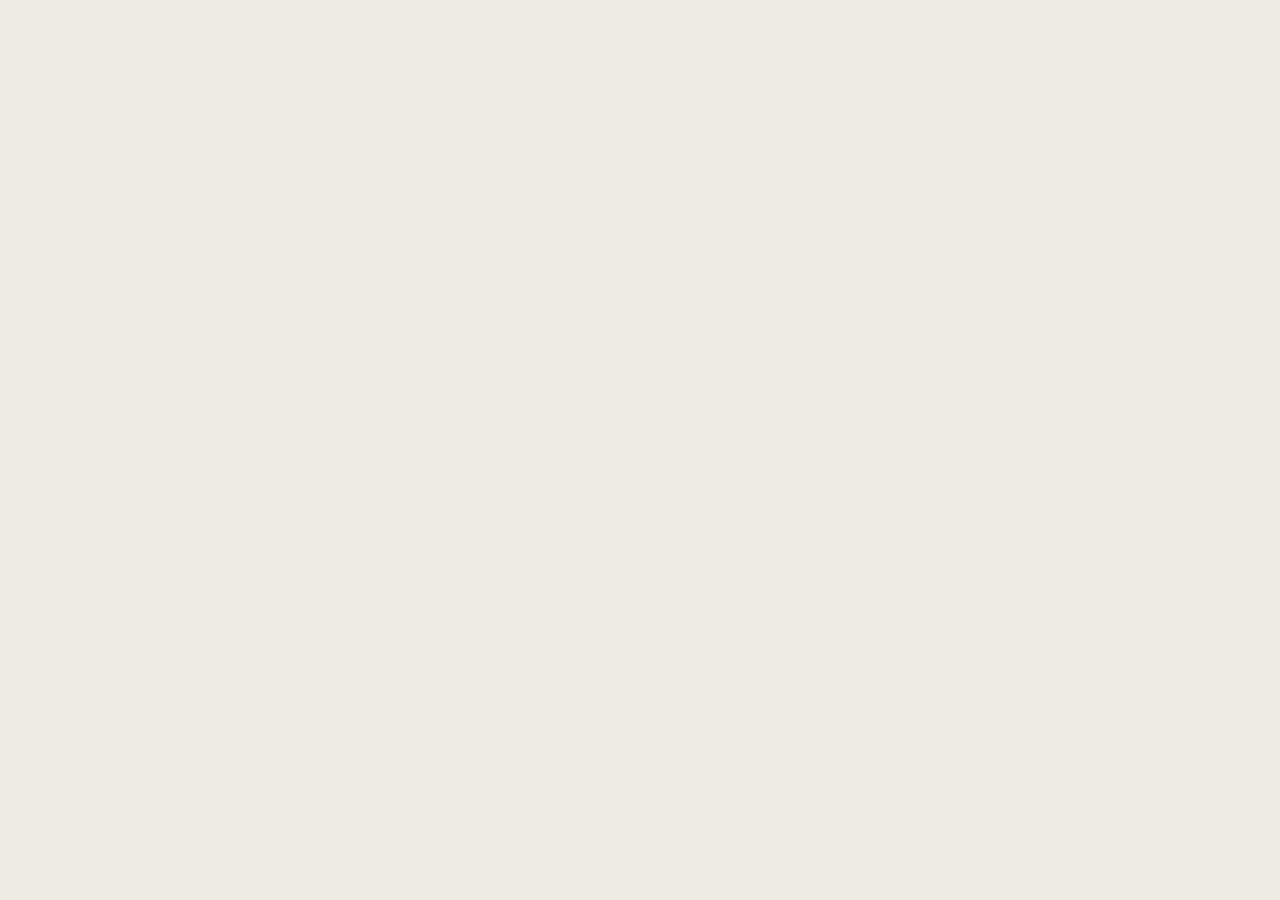
==== about.html @ 0c4e7641 "changes" ====
<!DOCTYPE html>
<html lang="ru">
<head>
    <meta charset="UTF-8">
    <meta name="viewport" content="width=device-width, initial-scale=1.0">
    <title>Document</title>
    <link rel="stylesheet" href="./css/style.css">
</head>
<body>

</body>
</html>
---- css/style.css ----
@import"reset.css";
@import "content.css";
@import "nav.css";
@import "fonts.css";
@import"index.css";
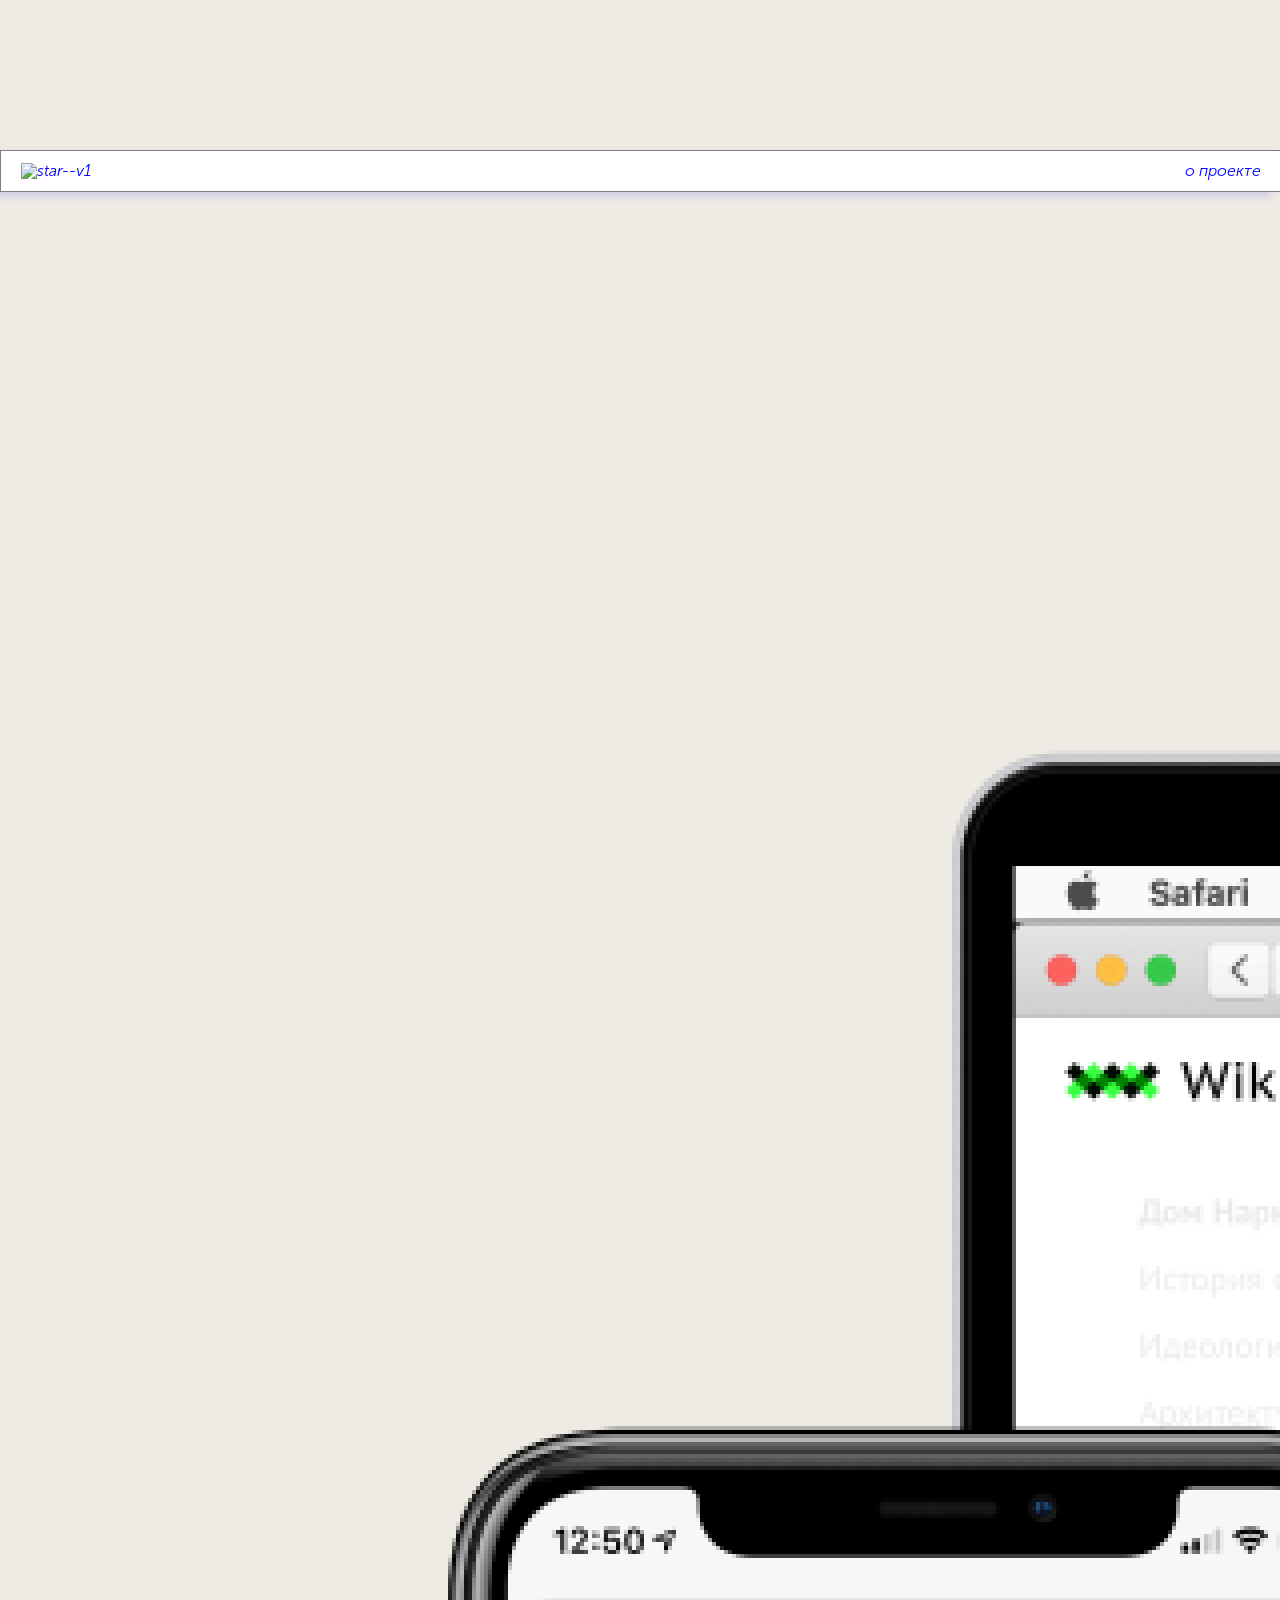
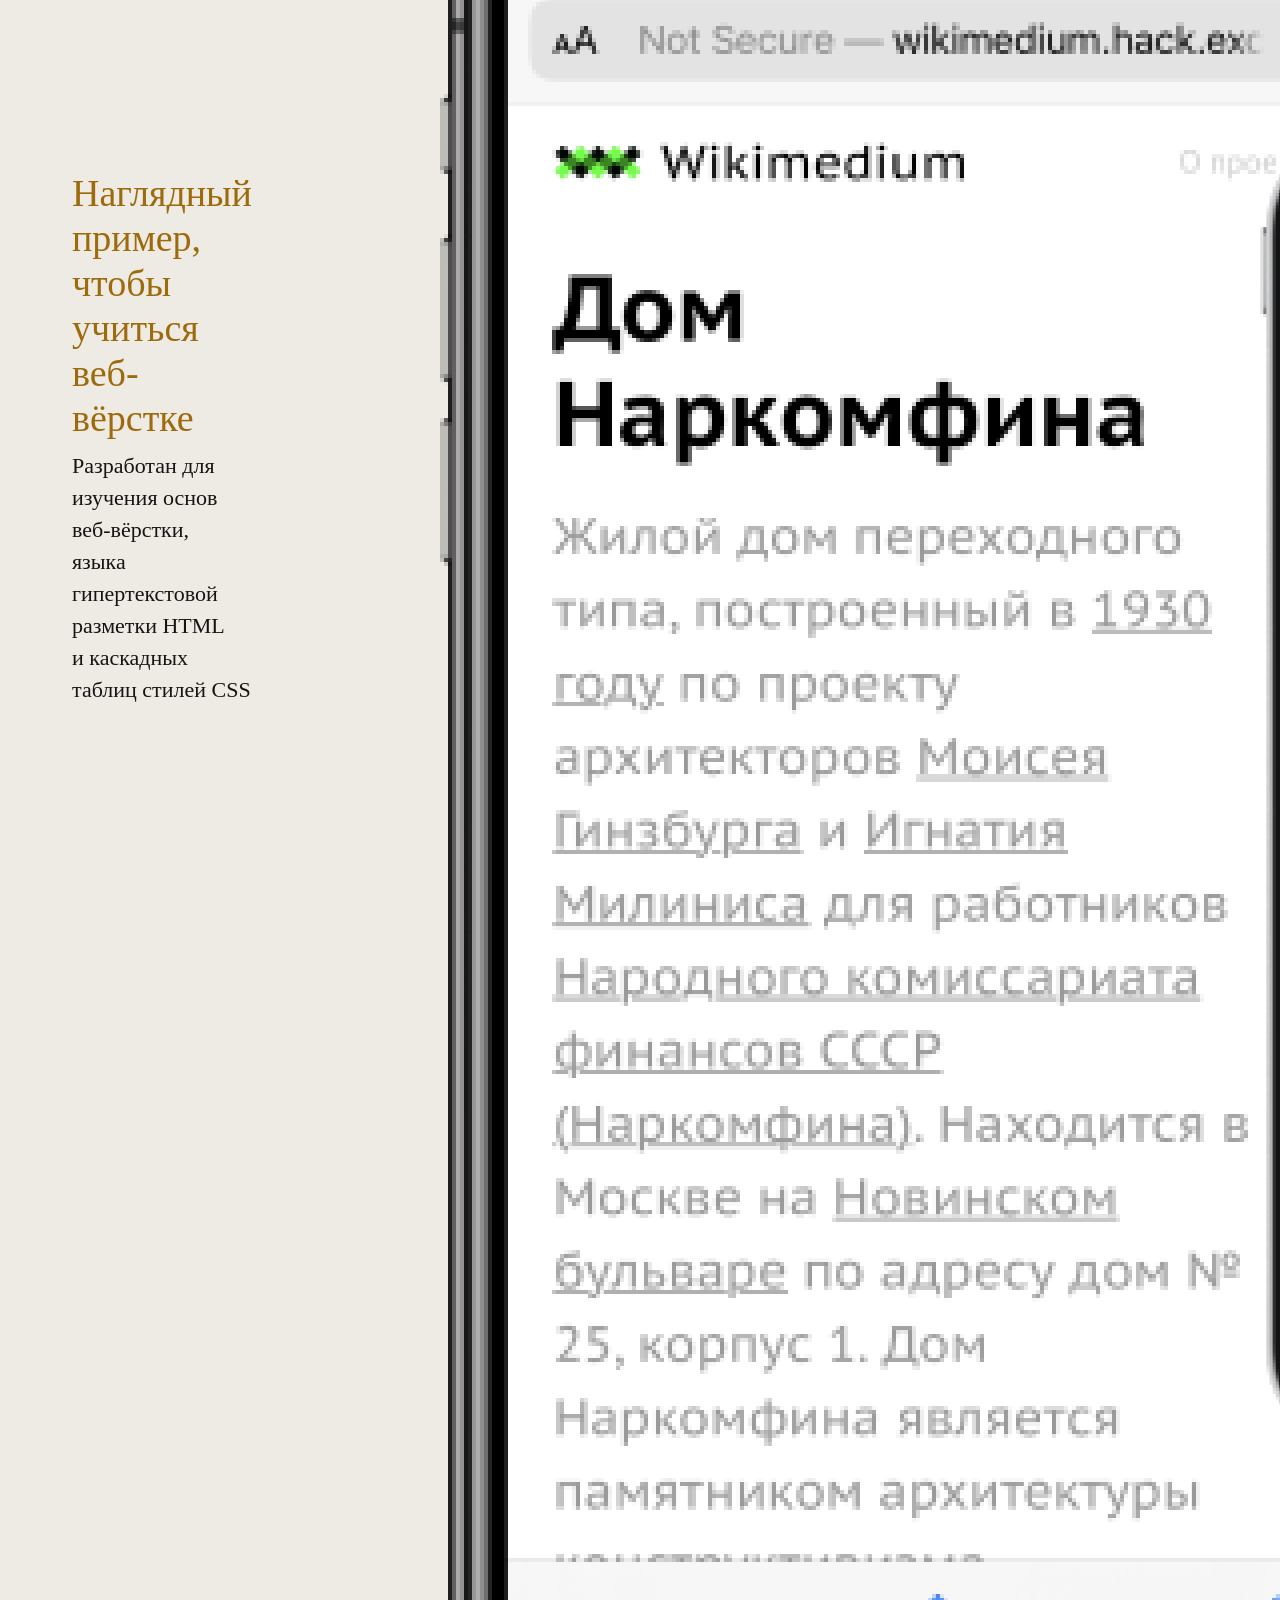
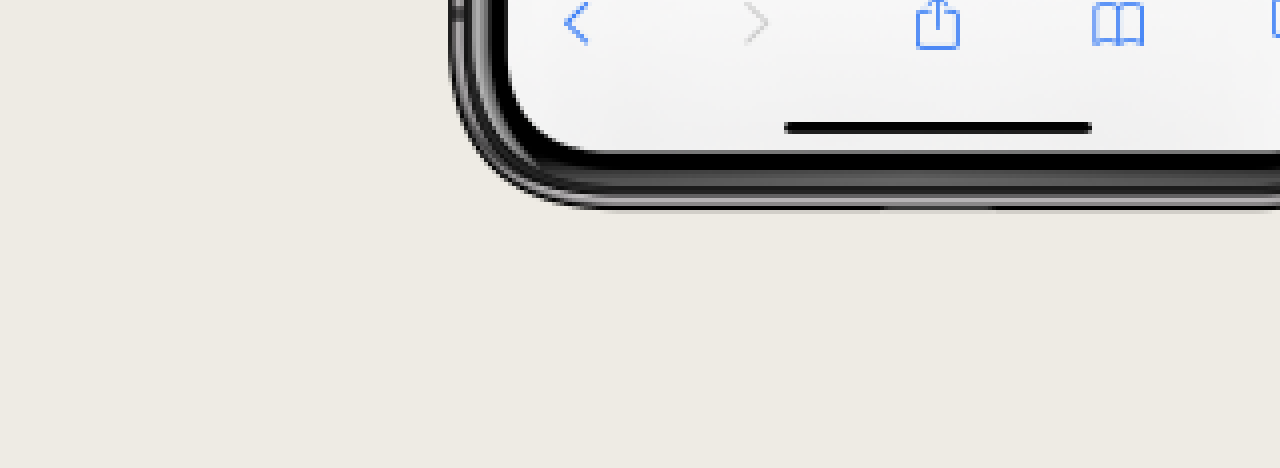
==== commit 6f72485c: "update" ====
--- a/about.html
+++ b/about.html
@@ -7,6 +7,86 @@
     <link rel="stylesheet" href="./css/style.css">
 </head>
 <body>
+    <div class="menubar">
+        <a class="mimg" href=".index.html"> 
+          <img class="menuimg" src="https://img.icons8.com/color/48/star--v1.png" alt="star--v1"/> 
+            </a>
+            <a class="about" href="./about.html"> о проекте </a>
+      </div>
 
+      <section class="main">
+         <div class="block1">
+            <div class="block1_text">
+                <h1>Наглядный пример,<br>
+                    чтобы учиться веб-вёрстке
+                </h1>
+                <p>
+                    Разработан для изучения основ веб-вёрстки,<br>
+                    языка гипертекстовой разметки HTML <br>
+                    и каскадных таблиц стилей CSS
+                </p>
+            </div>
+
+            <div class="block1_img">
+                <img src="./img/block1.png" alt="">
+            </div>
+
+            <div class="block2">
+                <div class="block1_img">
+                    <img src="./img/block2.png" alt="">
+                </div>
+                <div class="block1_text">
+                    <h1>
+                        С нуля до первого сайта <br>
+                        под компьютеры, смартфоны <br>
+                        и планшеты
+                    </h1>
+                    <p>
+                        Чтобы начать изучать веб-вёрстку на этом проекте, 
+                        <br> не требуется каких-то специальных знаний,кроме 
+                        <br> базого умения пользоваться компьютером
+                    </p>
+                </div>
+            </div>
+
+
+
+                <div class="block3">
+                    <div class="block1_text">
+                        <h1>
+                            Реальный проект, реальный<br>
+                            рабочий процесс
+                        </h1>
+                        <p>
+                            Обучение приближено к работе в реальной жизни, <br>
+                            работа разбита на этапы от типографики, создания <br>
+                            меню и использования эффектов, до адаптации  <br>
+                            под мобильные устройства и использования <br>
+                            JavaScript скриптов
+                        </p>
+                    </div>
+        
+                    <div class="block1_img">
+                        <img src="./img/block3.png" alt="">
+                    </div>
+                 </div>
+
+         <footer>
+                   <div class="footer_text">
+                        <h1>Возможность самостоятельного <br>
+                            и курируемого обучения</h1>
+                        <p>Вы можете обучаться самостоятельно по исходному коду проекта, <br>
+                            выложенному на GitHub, или записаться на курс «Основы <br>
+                            веб-вёрстки» в Школе Дизайна НИУ ВШЭ</p>
+                   </div>
+
+                   <div class="buttons">
+                    <a href=""></a><button class="button1">Исзожный код на GitHub</button></a>
+                    <a href=""></a><button class="button2">Курс в Школе дизайна</button></a>
+                   </div>
+
+         </footer>
+
+      </section>
 </body>
 </html>
--- a/css/style.css
+++ b/css/style.css
@@ -2,4 +2,5 @@
 @import "content.css";
 @import "nav.css";
 @import "fonts.css";
-@import"index.css";+@import"index.css";
+@import"about.css";
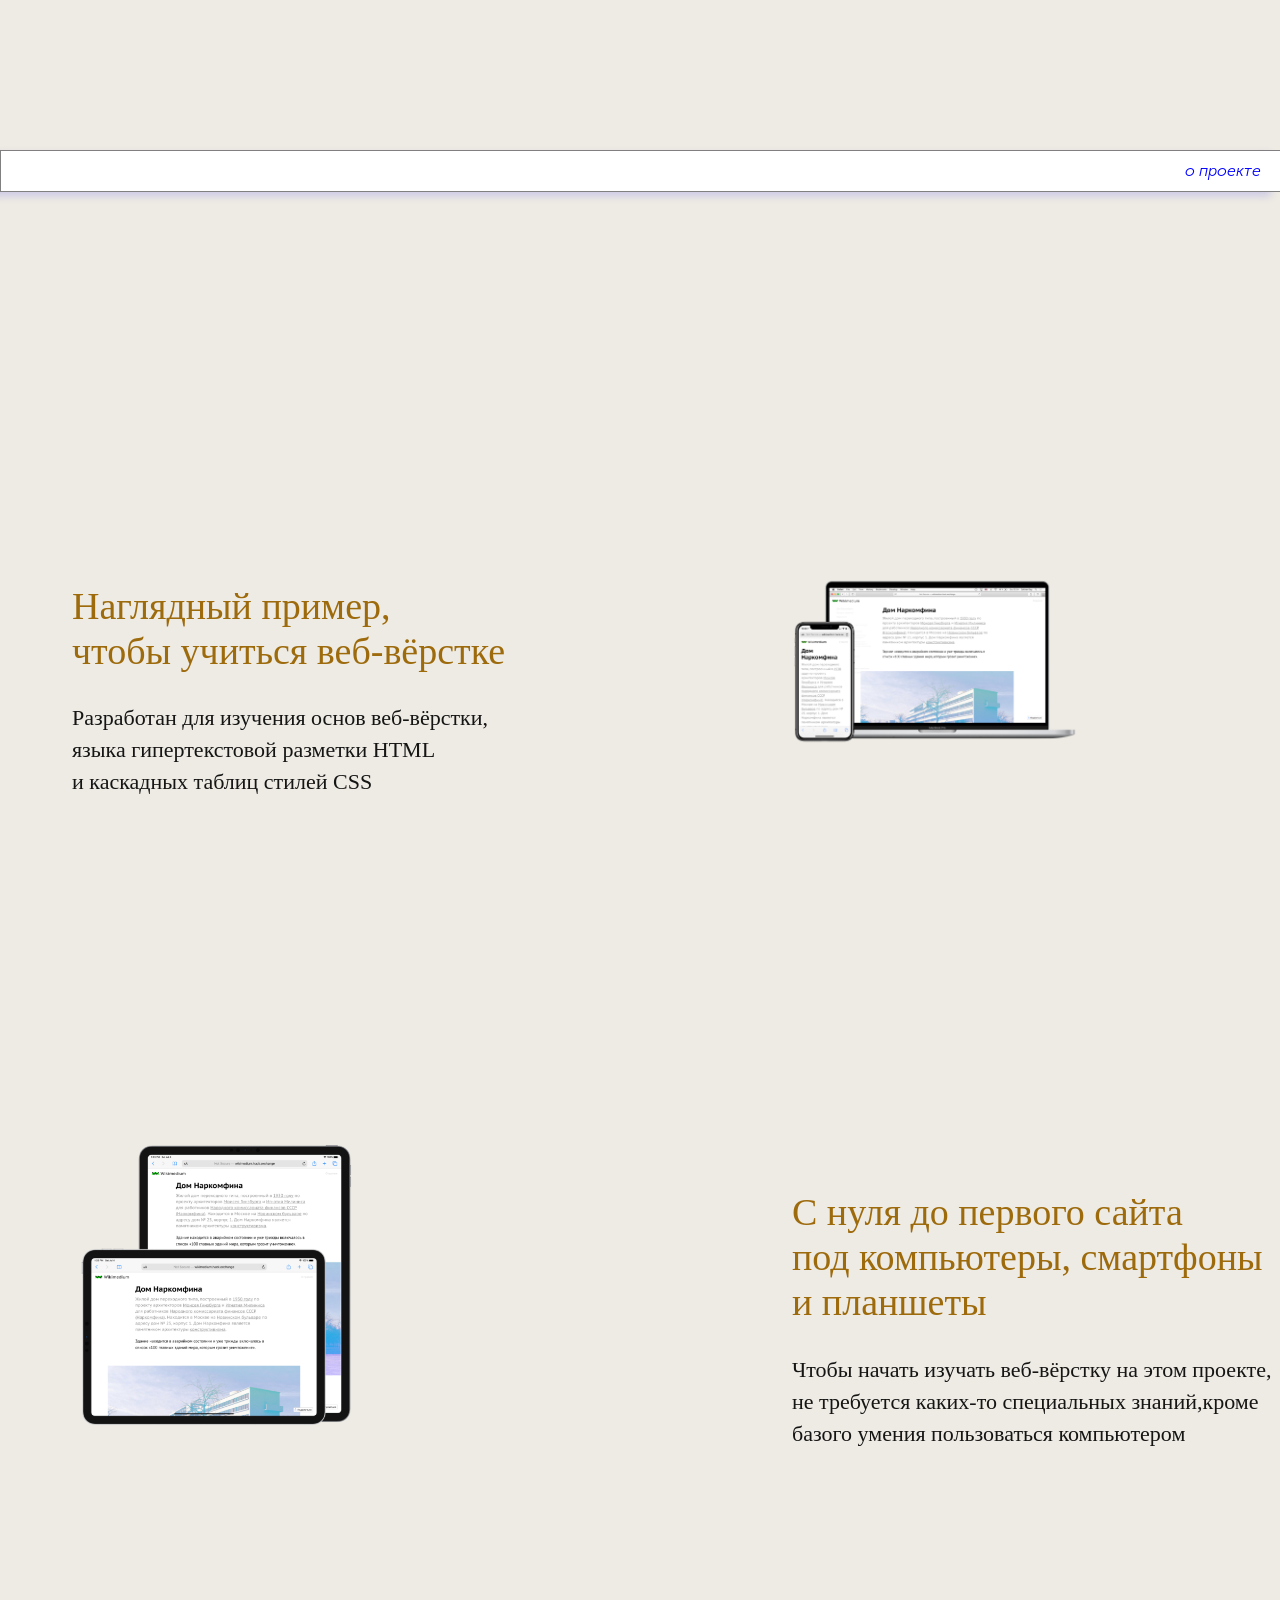
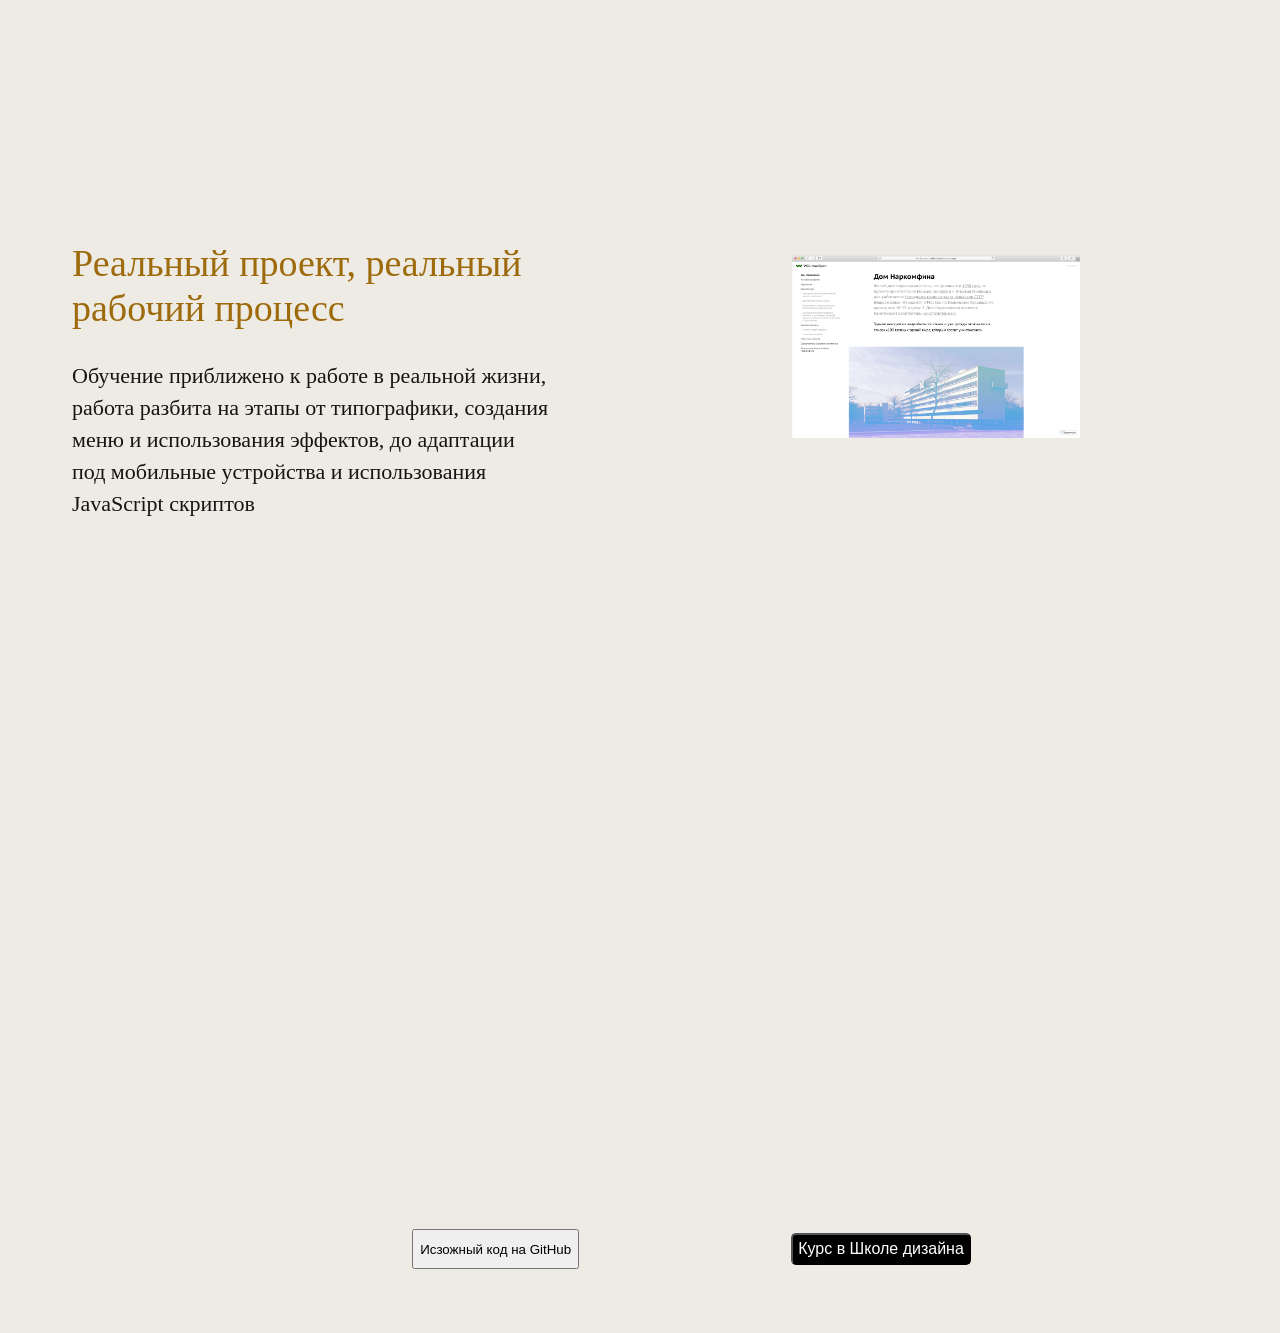
==== commit cf43562c: "updated" ====
--- a/about.html
+++ b/about.html
@@ -1,5 +1,5 @@
 <!DOCTYPE html>
-<html lang="ru">
+<html lang="en">
 <head>
     <meta charset="UTF-8">
     <meta name="viewport" content="width=device-width, initial-scale=1.0">
@@ -8,11 +8,11 @@
 </head>
 <body>
     <div class="menubar">
-        <a class="mimg" href=".index.html"> 
-          <img class="menuimg" src="https://img.icons8.com/color/48/star--v1.png" alt="star--v1"/> 
-            </a>
-            <a class="about" href="./about.html"> о проекте </a>
-      </div>
+        <a class="mimg" href="./index.html">
+            <img class="menuimg" src="https://img.icons8.com/doodle/96/star--v1.png" alt="">
+        </a>
+        <a class="about" href="./about.html"> o проекте </a>
+    </div>
 
       <section class="main">
          <div class="block1">
@@ -30,6 +30,7 @@
             <div class="block1_img">
                 <img src="./img/block1.png" alt="">
             </div>
+        </div>
 
             <div class="block2">
                 <div class="block1_img">
